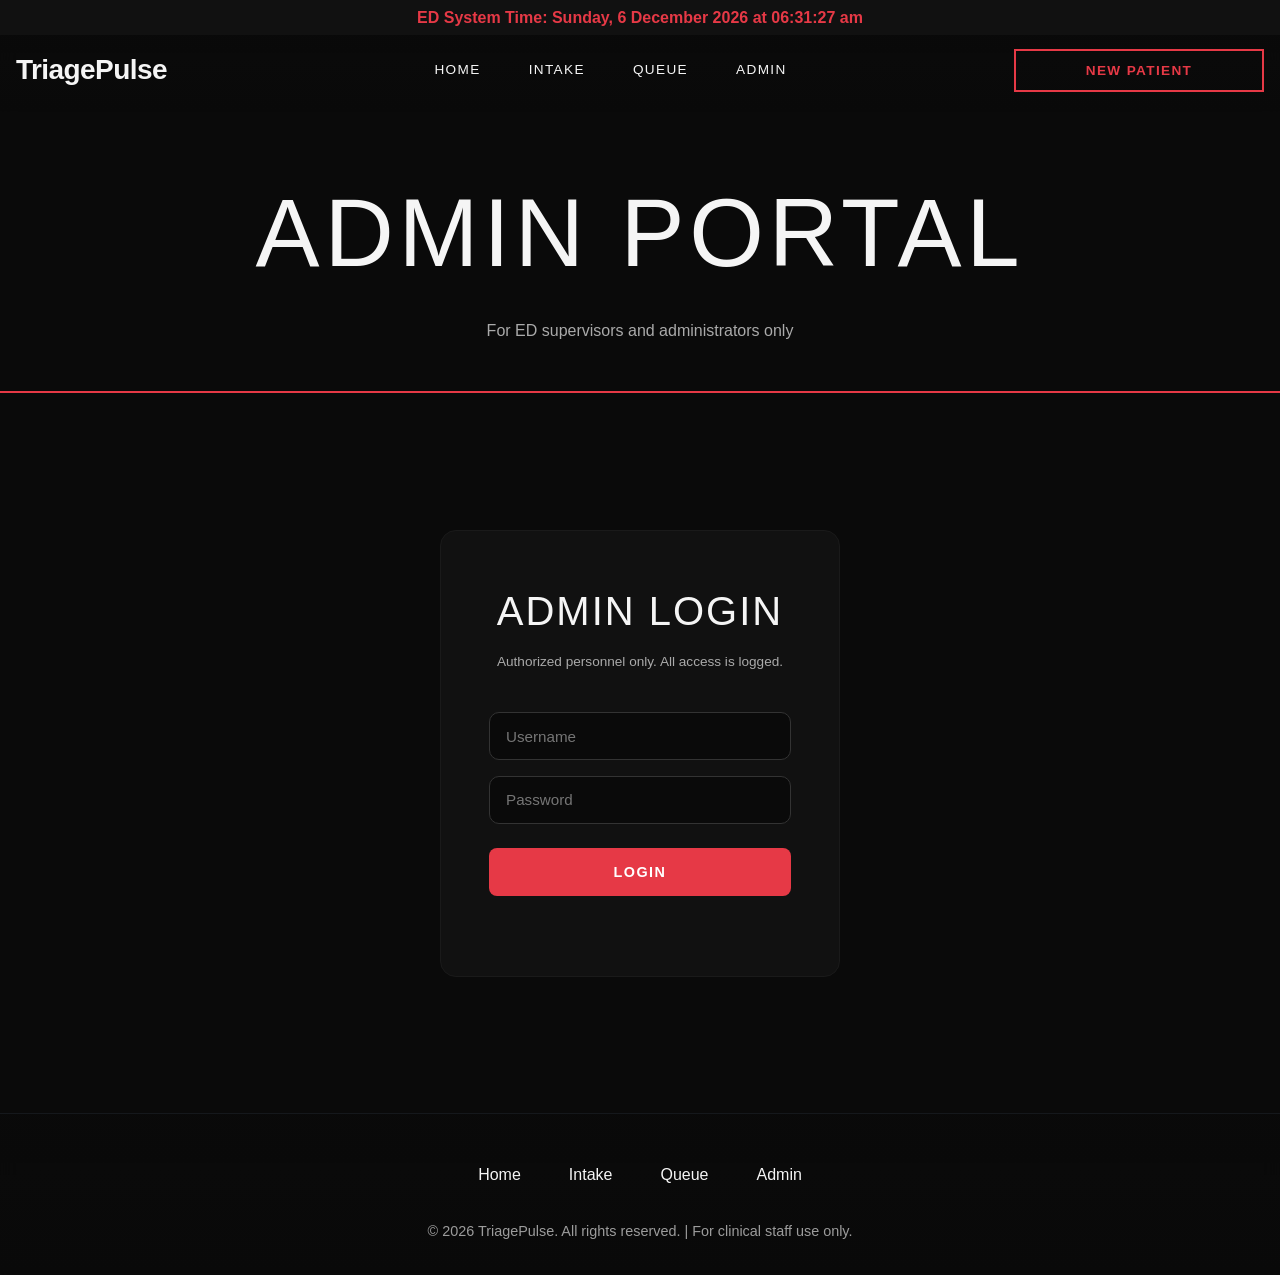
==== admin.html @ f90931eb "Move UI files to root for GitHub Pages" ====
<!DOCTYPE html>
<html>
<head>
  <meta charset="UTF-8">
  <title>TriagePulse - Admin</title>
  <link rel="stylesheet" href="index.css">
  <style>
    .live-clock { color: #E63946; font-size: 1rem; font-weight: bold; text-align: center; padding: 0.3rem 0; background: #111; position: fixed; top: 0; width: 100%; z-index: 1001; }
    .nav { top: 28px !important; }
    .page-header { background: #0a0a0a; padding: 8rem 2rem 3rem 2rem; text-align: center; border-bottom: 2px solid #E63946; margin-top: 28px; }
    .page-header h1 { color: #f5f5f5; margin-bottom: 0.5rem; }
    .page-header p { color: #aaa; }

    /* LOGIN PAGE */
    .login-page { background: #0a0a0a; min-height: 80vh; display: flex; align-items: center; justify-content: center; padding: 3rem 2rem; }
    .login-card { background: #111; border: 1px solid #1a1a1a; border-radius: 16px; padding: 3rem; width: 100%; max-width: 400px; text-align: center; }
    .login-card h2 { color: #f5f5f5; margin-bottom: 0.5rem; font-size: 2.5rem; }
    .login-card p { color: #aaa; font-size: 0.85rem; margin-bottom: 2rem; }
    .login-card input { width: 100%; padding: 0.9rem 1rem; margin: 0.5rem 0; border-radius: 10px; border: 1px solid #333; background: #0a0a0a; color: #f5f5f5; font-size: 0.95rem; transition: all 0.3s ease; }
    .login-card input:focus { outline: none; border-color: #E63946; }
    .login-card .admin-btn { width: 100%; padding: 1rem; background: #E63946; color: #fff; border: none; font-weight: bold; text-transform: uppercase; letter-spacing: 0.1em; cursor: pointer; border-radius: 8px; margin-top: 1rem; font-size: 0.9rem; transition: all 0.3s ease; }
    .login-card .admin-btn:hover { background: #c62d3a; transform: translateY(-2px); }

    /* DASHBOARD */
    .dashboard { display: none; background: #0a0a0a; min-height: 80vh; padding: 3rem 2rem; }
    .dashboard .container { max-width: 1400px; margin: 0 auto; }
    .dashboard-header { display: flex; justify-content: space-between; align-items: center; margin-bottom: 2rem; flex-wrap: wrap; gap: 1rem; }
    .dashboard-header h2 { color: #f5f5f5; font-size: 2rem; }
    .dashboard-actions { display: flex; gap: 1rem; flex-wrap: wrap; }
    .dash-btn { padding: 0.7rem 1.5rem; border: none; cursor: pointer; font-weight: bold; text-transform: uppercase; letter-spacing: 0.1em; font-size: 0.8rem; border-radius: 4px; transition: all 0.3s ease; }
    .dash-btn.refresh { background: #2a9d8f; color: #fff; }
    .dash-btn.logout { background: #333; color: #fff; border: 1px solid #555; }
    .dash-btn:hover { transform: translateY(-2px); }

    /* STATS */
    .stats-grid { display: grid; grid-template-columns: repeat(auto-fit, minmax(150px, 1fr)); gap: 1rem; margin-bottom: 3rem; }

    /* SECTION TITLE */
    .section-title { color: #E63946; font-size: 1.2rem; font-weight: bold; margin: 2.5rem 0 1rem 0; border-bottom: 1px solid #1a1a1a; padding-bottom: 0.5rem; text-transform: uppercase; letter-spacing: 1px; }

    /* CHART */
    .chart-container { display: flex; align-items: flex-end; gap: 3rem; height: 160px; padding: 1rem 2rem; background: #111; border-radius: 12px; margin: 1rem 0; justify-content: center; border: 1px solid #1a1a1a; }
    .chart-bar-wrap { text-align: center; display: flex; flex-direction: column; align-items: center; gap: 0.5rem; }
    .chart-bar { width: 80px; border-radius: 6px 6px 0 0; transition: height 0.8s ease; min-height: 5px; }
    .chart-bar.critical { background: #E63946; }
    .chart-bar.urgent { background: #f4a261; }
    .chart-bar.normal { background: #2a9d8f; }
    .chart-label { color: #aaa; font-size: 0.85rem; }
    .chart-value { color: #fff; font-weight: bold; font-size: 1.1rem; }

    /* ALERTS */
    .alert-item { background: #1a0505; border-left: 4px solid #E63946; padding: 1rem 1.2rem; border-radius: 4px; margin-bottom: 0.5rem; color: #f5f5f5; }
    .alert-item .alert-name { font-weight: bold; color: #E63946; }
    .alert-item .alert-time { color: #aaa; font-size: 0.75rem; margin-top: 0.3rem; }
    .no-alerts { color: #aaa; text-align: center; padding: 2rem; background: #111; border-radius: 8px; border: 1px solid #1a1a1a; }

    /* TABLE */
    .history-table { width: 100%; border-collapse: collapse; font-size: 0.85rem; }
    .history-table th { background: #111; color: #E63946; padding: 0.8rem; text-align: left; border-bottom: 2px solid #1a1a1a; text-transform: uppercase; letter-spacing: 0.5px; }
    .history-table td { padding: 0.7rem 0.8rem; border-bottom: 1px solid #111; color: #f5f5f5; }
    .history-table tr:hover { background: #111; }
    .badge-critical { background: #E63946; color: #fff; padding: 3px 10px; border-radius: 10px; font-size: 0.75rem; font-weight: bold; }
    .badge-urgent { background: #f4a261; color: #fff; padding: 3px 10px; border-radius: 10px; font-size: 0.75rem; font-weight: bold; }
    .badge-normal { background: #2a9d8f; color: #fff; padding: 3px 10px; border-radius: 10px; font-size: 0.75rem; font-weight: bold; }
  </style>
</head>
<body>

<div class="live-clock" id="liveClock">Loading...</div>

<div class="nav">
  <div class="nav-container">
    <div class="logo" onclick="window.location='index.html'">TriagePulse</div>
    <ul class="nav-links">
      <li><a href="index.html" class="nav-link">Home</a></li>
      <li><a href="intake.html" class="nav-link">Intake</a></li>
      <li><a href="queue.html" class="nav-link">Queue</a></li>
      <li><a href="admin.html" class="nav-link">Admin</a></li>
    </ul>
    <button class="intake-btn" onclick="window.location='intake.html'">New Patient</button>
  </div>
</div>

<div class="page-header">
  <h1>Admin Portal</h1>
  <p>For ED supervisors and administrators only</p>
</div>

<!-- LOGIN -->
<div class="login-page" id="loginPage">
  <div class="login-card">
    <h2>Admin Login</h2>
    <p>Authorized personnel only. All access is logged.</p>
    <input type="text" id="adminUser" placeholder="Username">
    <input type="password" id="adminPass" placeholder="Password" onkeydown="if(event.key==='Enter') adminLogin()">
    <button class="admin-btn" onclick="adminLogin()">Login</button>
    <p id="loginError" style="color:#E63946; margin-top:1rem; font-size:0.85rem;"></p>
  </div>
</div>

<!-- DASHBOARD -->
<div class="dashboard" id="dashboard">
  <div class="container">

    <div class="dashboard-header">
      <div>
        <h2>Admin Dashboard</h2>
        <p style="color:#aaa; font-size:0.85rem;">ED Supervisor View — Real-time patient monitoring</p>
      </div>
      <div class="dashboard-actions">
        <button class="dash-btn refresh" onclick="loadDashboard()">Refresh</button>
        <button class="dash-btn logout" onclick="adminLogout()">Logout</button>
      </div>
    </div>

    <!-- STATS CARDS -->
    <div class="stats-grid">
      <div class="stat-card">
        <div class="stat-number" id="totalCount">0</div>
        <div class="stat-label">Total Patients</div>
      </div>
      <div class="stat-card">
        <div class="stat-number" id="criticalCount" style="color:#E63946;">0</div>
        <div class="stat-label">Critical</div>
      </div>
      <div class="stat-card">
        <div class="stat-number" id="urgentCount" style="color:#f4a261;">0</div>
        <div class="stat-label">Urgent</div>
      </div>
      <div class="stat-card">
        <div class="stat-number" id="normalCount" style="color:#2a9d8f;">0</div>
        <div class="stat-label">Normal</div>
      </div>
      <div class="stat-card">
        <div class="stat-number" id="alertCount" style="color:#f4a261;">0</div>
        <div class="stat-label">Active Alerts</div>
      </div>
    </div>

    <!-- CHART -->
    <div class="section-title">Queue Breakdown</div>
    <div class="chart-container">
      <div class="chart-bar-wrap">
        <div class="chart-value" id="chartCriticalVal">0</div>
        <div class="chart-bar critical" id="chartCritical" style="height:5px;"></div>
        <div class="chart-label">Critical</div>
      </div>
      <div class="chart-bar-wrap">
        <div class="chart-value" id="chartUrgentVal">0</div>
        <div class="chart-bar urgent" id="chartUrgent" style="height:5px;"></div>
        <div class="chart-label">Urgent</div>
      </div>
      <div class="chart-bar-wrap">
        <div class="chart-value" id="chartNormalVal">0</div>
        <div class="chart-bar normal" id="chartNormal" style="height:5px;"></div>
        <div class="chart-label">Normal</div>
      </div>
    </div>

    <!-- ALERTS -->
    <div class="section-title">Active Critical Alerts</div>
    <div id="alertsPanel"><p class="no-alerts">No active alerts.</p></div>

    <!-- HISTORY TABLE -->
    <div class="section-title">Patient History</div>
    <div style="overflow-x:auto; background:#111; border-radius:12px; border:1px solid #1a1a1a;">
      <table class="history-table">
        <thead>
          <tr>
            <th>#</th>
            <th>Name</th>
            <th>Age</th>
            <th>Severity</th>
            <th>Status</th>
            <th>Timestamp</th>
          </tr>
        </thead>
        <tbody id="historyBody">
          <tr><td colspan="6" style="text-align:center; color:#aaa; padding:2rem;">Loading...</td></tr>
        </tbody>
      </table>
    </div>

    <!-- QUICK LINKS -->
    <div class="section-title">Quick Actions</div>
    <div style="display:flex; gap:1rem; flex-wrap:wrap;">
      <a href="intake.html" class="btn-primary" style="text-decoration:none;">New Patient Intake</a>
      <a href="queue.html" class="btn-primary" style="text-decoration:none; background:transparent; border:2px solid #E63946; color:#E63946;">View Queue</a>
    </div>

  </div>
</div>

<footer class="footer">
  <div class="footer-content">
    <div class="footer-links">
      <a href="index.html">Home</a>
      <a href="intake.html">Intake</a>
      <a href="queue.html">Queue</a>
      <a href="admin.html">Admin</a>
    </div>
    <div class="footer-copyright">© 2026 TriagePulse. All rights reserved. | For clinical staff use only.</div>
  </div>
</footer>

<script>
  const API_URL = "http://127.0.0.1:8000";

  function updateClock() {
    const now = new Date();
    document.getElementById("liveClock").innerText =
      "ED System Time: " + now.toLocaleString("en-MY", {
        weekday: "long", year: "numeric", month: "long",
        day: "numeric", hour: "2-digit", minute: "2-digit", second: "2-digit"
      });
  }
  setInterval(updateClock, 1000);
  updateClock();

  function adminLogin() {
    let user = document.getElementById("adminUser").value;
    let pass = document.getElementById("adminPass").value;
    if (user === "admin" && pass === "1234") {
      document.getElementById("loginPage").style.display = "none";
      document.getElementById("dashboard").style.display = "block";
      loadDashboard();
    } else {
      document.getElementById("loginError").innerText = "Invalid username or password.";
    }
  }

  function adminLogout() {
    if (!confirm("Are you sure you want to logout?")) return;
    document.getElementById("dashboard").style.display = "none";
    document.getElementById("loginPage").style.display = "flex";
    document.getElementById("adminUser").value = "";
    document.getElementById("adminPass").value = "";
    document.getElementById("loginError").innerText = "";
  }

  async function loadDashboard() {
    await loadStats();
    await loadAlerts();
    await loadHistory();
  }

  async function loadStats() {
    try {
      const res = await fetch(`${API_URL}/queue`);
      const data = await res.json();
      const queue = data.queue;

      const total = queue.length;
      const critical = queue.filter(p => p.severity === "Critical").length;
      const urgent = queue.filter(p => p.severity === "Urgent").length;
      const normal = queue.filter(p => p.severity === "Normal").length;

      document.getElementById("totalCount").innerText = total;
      document.getElementById("criticalCount").innerText = critical;
      document.getElementById("urgentCount").innerText = urgent;
      document.getElementById("normalCount").innerText = normal;

      const max = Math.max(total, 1);
      document.getElementById("chartCritical").style.height = (critical / max * 120 + 5) + "px";
      document.getElementById("chartUrgent").style.height = (urgent / max * 120 + 5) + "px";
      document.getElementById("chartNormal").style.height = (normal / max * 120 + 5) + "px";
      document.getElementById("chartCriticalVal").innerText = critical;
      document.getElementById("chartUrgentVal").innerText = urgent;
      document.getElementById("chartNormalVal").innerText = normal;
    } catch (err) { console.error(err); }
  }

  async function loadAlerts() {
    try {
      const res = await fetch(`${API_URL}/alerts`);
      const data = await res.json();
      const alerts = data.alerts;

      document.getElementById("alertCount").innerText = alerts.length;

      let panel = document.getElementById("alertsPanel");
      if (alerts.length === 0) {
        panel.innerHTML = `<p class="no-alerts">No active alerts.</p>`;
        return;
      }
      panel.innerHTML = "";
      alerts.forEach(a => {
        panel.innerHTML += `
          <div class="alert-item">
            <div class="alert-name">CRITICAL ALERT</div>
            ${a.message}
            <div class="alert-time">${a.timestamp || "Just now"}</div>
          </div>
        `;
      });
    } catch (err) { console.error(err); }
  }

  async function loadHistory() {
    try {
      const res = await fetch(`${API_URL}/queue`);
      const data = await res.json();
      const queue = data.queue;

      let tbody = document.getElementById("historyBody");
      if (queue.length === 0) {
        tbody.innerHTML = `<tr><td colspan="6" style="text-align:center; color:#aaa; padding:2rem;">No patients yet.</td></tr>`;
        return;
      }
      tbody.innerHTML = "";
      queue.forEach((p, i) => {
        let badgeClass = p.severity === "Critical" ? "badge-critical" : p.severity === "Urgent" ? "badge-urgent" : "badge-normal";
        tbody.innerHTML += `
          <tr>
            <td>${i + 1}</td>
            <td>${p.name}</td>
            <td>${p.age}</td>
            <td><span class="${badgeClass}">${p.severity}</span></td>
            <td style="color:#2a9d8f;">${p.status || "Waiting"}</td>
            <td style="color:#aaa; font-size:0.8rem;">${p.timestamp || "-"}</td>
          </tr>
        `;
      });
    } catch (err) { console.error(err); }
  }

  setInterval(() => {
    if (document.getElementById("dashboard").style.display === "block") {
      loadDashboard();
    }
  }, 30000);

  window.onload = function() {
    document.getElementById("loginPage").style.display = "flex";
  };
</script>
</body>
</html>
---- index.css ----
* {
    margin: 0;
    padding: 0;
    box-sizing: border-box;
}

html {
  scroll-behavior: smooth;
}

body {
    font-family: 'Inter', -apple-system, BlinkMacSystemFont, sans-serif;
    background-color: #0a0a0a;
    color: #F5F5F5;
    line-height: 1.6;
    overflow-x: hidden;
}

h1, h2, h3, h4, h5, h6 {
    font-family: 'Bebas Neue', 'Impact', sans-serif;
    font-weight: 400;
    letter-spacing: 0.05em;
    text-transform: uppercase;
}

    
    /* NAVBAR */
    .nav {
    position: fixed;
    top: 0;
    width: 100%;
    background: linear-gradient(180deg, rgba(10, 10, 10, 0.95) 0%, rgba(10, 10, 10, 0.8) 100%);
    backdrop-filter: blur(10px);
    border-bottom: 1px solid var(--border);
    z-index: 1000;
    transition: all 0.3s ease;
}

    .nav-container {
    display: flex;
    justify-content: space-between;
    align-items: center;
    padding: 0.2rem 1rem;
    max-width: 1400px;
    margin: 0 auto;
}

  .logo {
    display: flex;
    align-items: center;
    gap: 0.75rem;
    font-size: 1.75rem;
    font-weight: 700;
    color: #F5F5F5;
    text-decoration: none;
    letter-spacing: -0.02em;
    transition: all 0.3s ease;
    cursor: pointer;
    font-family: -apple-system, BlinkMacSystemFont, 'Segoe UI', Roboto, sans-serif;
  }

.logo:hover{
  transform: scale(1.05);
}

.nav-links li {
    position: relative;
}

li {
    display: list-item;
    unicode-bidi: isolate;
}

    .nav-links {
    display: flex;
    list-style: none;
    gap: 0;
}

.nav-links a {
    color: #F5F5F5;
    text-decoration: none;
    font-weight: 500;
    text-transform: uppercase;
    font-size: 0.85rem;
    letter-spacing: 0.1em;
    padding: 0.75rem 1.5rem;
    display: block;
    transition: all 0.3s ease;
    position: relative;
}

.nav-links a:hover{
  color:#F5F5F5;
  background-color: #E63946;
}

ul {
    display: block;
    list-style-type: disc;
    margin-block-start: 1em;
    margin-block-end: 1em;
    padding-inline-start: 40px;
    unicode-bidi: isolate;
}

.intake-btn {
    background: transparent;
    color: #E63946;
    padding: 0.75rem 2rem;
    text-decoration: none;
    font-weight: 600;
    text-transform: uppercase;
    font-size: 0.85rem;
    letter-spacing: 0.1em;
    border: 2px solid #E63946;
    cursor: pointer;
    transition: all 0.3s ease;
    position: relative;
    overflow: hidden;
    width: 250px;
    text-align: center;
}

.intake-btn:hover{
  background: #E63946;
  color: #f5f5f5;
  transform:translateY(-2px);
}

.main {
  background:
    linear-gradient(rgba(0, 0, 0, 0.3), rgba(0, 0, 0, 0.3)),
    url("background.jpg");
  background-size: cover;        /* show full image */
  background-repeat: no-repeat;    /* prevent repeat */
  background-position: center;     /* center image */
  height: 100vh;                   /* full screen height */
  display: flex;
  align-items: center;
  justify-content: center;
  overflow: hidden;
}

.container {
    max-width: 1400px;
    margin: 0 auto;
    padding: 0 2rem;
}

.main-content {
    position: relative;
    z-index: 2;
}

.main h1 {
    margin-bottom: 1rem;
    line-height: 0.9;
}

h1 {
    font-size: clamp(3rem, 8vw, 6rem);
}
.main h1 span {
    color: #E63946;
}
.main-subtitle {
    font-size: 1.25rem;
    color: #F5F5F5;
    margin-bottom: 2rem;
    text-transform: none;
}
.main-buttons {
    display: flex;
    gap: 1rem;
    margin-top: 2rem;
}
.btn-primary {
    background: #E63946;
    color: #F5F5F5;
    padding: 1rem 2.5rem;
    text-decoration: none;
    font-weight: 600;
    text-transform: uppercase;
    letter-spacing: 0.1em;
    transition: all 0.3s ease;
    border: 2px solid #E63946;
}
.btn-primary:hover{
  background:transparent;
  transform: translateX(5px);
  border: 3px solid #E63946;
}

.intake{
    padding: 6rem 0;
    background: #2C2C2C;
    position: relative;
}
.section-header {
    text-align: center;
    margin-bottom: 4rem;
}
.section-header h2 {
    margin-bottom: 1rem;
}

h2 {
    font-size: clamp(2rem, 5vw, 3.5rem);
}

.fade-in.animate {
    opacity: 1;
    transform: translateY(0);
}
.fade-in {
    opacity: 0;
    transform: translateY(40px);
    transition: all 0.8s ease;
}
@media (max-width: 940px) {
    .form-group {
        grid-template-columns: 1fr;
    }
}
.form-group {
    display: grid;
    grid-template-columns: 1fr 1fr;
    gap: 2rem;
}
.contact-form {
    display: grid;
    gap: 2rem;
    margin-top: 4rem;
    background: linear-gradient(135deg, #0A0A0A 0%, #0F0F0F 100%);
    padding: 3.5rem;
    position: relative;
    height: 100%;
    border-color: #E63946;
}

.form-header h3 {
    color: var(--white);
    font-size: 2.5rem;
    margin-bottom: 0.5rem;
    font-weight: 700;
    letter-spacing: 1px;
    position: relative;
    display: inline-block;
}
 

.contact-form input, .contact-form textarea ,.contact-form select{
    padding: 1rem;
    border: none;
    border-radius: 20px;
    /* font-size: 1rem; */
    font-family: -apple-system, BlinkMacSystemFont, 'Segoe UI', Roboto, sans-serif;
    font-weight: 400;
    background: rgba(255, 255, 255, 0.1);
    color: white;
    transition: all 0.3s ease;
    border: 2px solid rgba(255, 255, 255, 0.2);
    backdrop-filter: blur(10px);
}

.contact-form input:focus{
    outline: none;
    background: rgba(255, 255, 255, 0.2);
    border-color: #64748b;
    box-shadow: 0 0 0 4px rgba(100, 116, 139, 0.2);
    transform: scale(1.02);
}

.contact-form select {
    cursor: pointer;
    /* background-image: url(data:image/svg+xml,%3Csvg xmlns='http://www.w3.org/2000/svg' width='12' height='12' viewBox='0 0 12 12'%3E%3Cpath fill='%23ffffff' d='M6 9L1 4h10z'/%3E%3C/svg%3E); */
    background-repeat: no-repeat;
    background-position: right 1.25rem center;
    padding-right: 3rem;
    -webkit-appearance: none;
    -moz-appearance: none;
    appearance: none;
    grid-template-columns: 1fr;
}

.contact-form select option{
  background: #2C2C2C;
  color: #F5F5F5;
  padding: 0.75rem;
}

.contact-form select optgroup{
  background: #0a0a0a;
  color: #F5F5F5;
  padding: 0.75rem;
}


.form-group input, .form-group textarea{
    width: 100%;
    padding: 1rem 1.25rem;
    background: rgba(255, 255, 255, 0.02);
    border: 1px solid rgba(255, 255, 255, 0.1);
    color: var(--white);
    font-size: 0.95rem;
    font-family: 'Inter', -apple-system, BlinkMacSystemFont, sans-serif;
    transition: all 0.3s cubic-bezier(0.4, 0, 0.2, 1);
}

input[type="range"] {
  width: 100%;
  cursor: pointer;
  accent-color: #ff4d4d;
}


#painValue {
  font-weight: bold;
  color: #ff4d4d;
  text-align: center;
  display: flex;
  align-items: center;
  justify-content: center;
  font-size: 30px;
  transition: all 0.2s ease;
}
    
.pain-labels {
  display: flex;
  justify-content: space-between;
  font-size: 12px;
  opacity: 0.7;
}

.form-submit {
    background: linear-gradient(135deg, #E63946 0%, #FF6B35 100%);
    color: var(--white);
    padding: 1.25rem 3rem;
    border: none;
    text-transform: uppercase;
    font-weight: 600;
    letter-spacing: 0.15em;
    font-size: 0.9rem;
    cursor: pointer;
    transition: all 0.3s cubic-bezier(0.4, 0, 0.2, 1);
    width: 100%;
    position: relative;
    overflow: hidden;
}

.form-submit:hover{
    transform: translateY(-2px);
    box-shadow: 0 15px 40px rgba(230,57,70,0.4);
}

#resultBox {
  display: none;
  margin-top: 2rem;

  padding: 2rem;
  border-radius: 20px;

  background: linear-gradient(135deg, #0A0A0A 0%, #0F0F0F 100%);
  border: 2px solid rgba(255, 255, 255, 0.1);

  backdrop-filter: blur(10px);

  color: #F5F5F5;

  transition: all 0.4s ease;
  transform: translateY(20px);
  opacity: 0;
}

#resultBox.show {
  opacity: 1;
  transform: translateY(0);
}

#resultBox.red {
  border: 2px solid #E63946;
  box-shadow: 0 0 20px rgba(230, 57, 70, 0.3);
}

#resultBox.orange {
  border: 2px solid #FF6B35;
  box-shadow: 0 0 20px rgba(255, 107, 53, 0.3);
}

#resultBox.green {
  border: 2px solid #22c55e;
  box-shadow: 0 0 20px rgba(34, 197, 94, 0.2);
}

#resultBox b {
  font-size: 2rem;
  letter-spacing: 2px;
  text-transform: uppercase;
}

#resultBox {
  font-size: 1rem;
  line-height: 1.8;
}

.queue-grid {
    display: grid;
    grid-template-columns: repeat(auto-fit, minmax(300px, 1fr));
    gap: 2rem;
    margin-top: 3rem;
}

.queue-card.featured {
    border-color: #E63946;
    transform: scale(1.05);
}
.queue-card {
    background: #0A0A0A;
    padding: 2.5rem;
    border: 1px solid #1A1A1A;
    position: relative;
    transition: all 0.3s ease;
     align-items: center;
}

.case-name {
    font-size: 1.5rem;
    margin-bottom: 1rem;
    color: #F5F5F5;
    text-transform: uppercase;
}
.case-number {
    font-size: 3rem;
    font-weight: 700;
    color: #E63946;
    margin-bottom: 0.5rem;
}
.case-features {
    list-style: none;
    margin: 2rem 0;
    
}
.case-features li {
    padding: 0.75rem 0;
    border-bottom: 1px solid #1A1A1A;
    color: var(--light-gray);
}
ul {
    display: block;
    list-style-type: disc;
    margin-block-start: 1em;
    margin-block-end: 1em;
    padding-inline-start: 40px;
    unicode-bidi: isolate;
}
li {
    display: list-item;
    unicode-bidi: isolate;
}

.queue-card:hover{
    transform: translateY(-10px);
    border-color: #FF6B35;
}

.queuelist{
  background-color: #64748b;
/* max-width: 1400px; */
    margin: 0 auto;
    padding: 0 2rem;
    color: #f5f5f5;
}

#allPatients {
  margin-top: 2rem;
  display: none;
  flex-direction: column;
  gap: 1rem;
  width:100%;
  color: #F5F5F5;
  padding: 2rem;
}

/* each patient row */
.patient-bar {
  display: flex;
  align-items: center;
  justify-content: space-between;
  /* padding: 1rem 1.5rem; */
  border-radius: 12px;
  /* background: linear-gradient(135deg, #0A0A0A, #0F0F0F); */
  /* border: 1px solid #1A1A1A; */
  /* transition: all 0.3s ease; */
  /* display: none; */
  /* margin-top: 2rem; */
  padding: 2rem;
  /* border-radius: 20px; */
  background: linear-gradient(135deg, #0A0A0A 0%, #0F0F0F 100%);
  border: 2px solid rgba(255, 255, 255, 0.1);
  backdrop-filter: blur(10px);
  color: #F5F5F5;
  transition: all 0.4s ease;
  /* transform: translateY(20px); */
  /* opacity: 0; */
}

.patient-bar:hover {
  transform: translateX(5px);
  border-color: #E63946;
  color: #F5F5F5;
}

/* left side info */
.patient-info {
  display: flex;
  flex-direction: column;
  gap: 0.3rem;
}

.patient-name {
  font-size: 1.1rem;
  font-weight: bold;
  color: #F5F5F5;
}

.patient-symptom {
  font-size: 0.85rem;
  opacity: 0.7;
}

/* severity badge */
.badge {
  padding: 0.4rem 0.8rem;
  border-radius: 999px;
  font-size: 0.75rem;
  font-weight: bold;
  text-transform: uppercase;
}

/* score bar */
.score-container {
  display: flex;
  align-items: center;
  gap: 1rem;
  min-width: 200px;
  
}

.score-bar {
  flex: 1;
  height: 8px;
  background: #1A1A1A;
  border-radius: 10px;
  overflow: hidden;
}

.score-fill {
  height: 100%;
  background: #E63946;
  transition: width 0.4s ease;
}

/* severity colors */
.critical .badge { background: #E63946; color: white; }
.urgent .badge { background: #FF6B35; color: white; }
.normal .badge { background: #22c55e; color: white; }

#queuelist {
  transition: all 0.3s ease;
}

#allPatients {
  display: flex;
  flex-direction: column;
  gap: 1rem;
  margin-top: 2rem;

  /* align-items: flex-start;   🔥 key fix */
}
#allPatients h2 {
  grid-column: 1 / -1;   /* take full width */
  text-align: center;
  margin-bottom: 0.5rem;
  /* margin-top: 2rem; */
}

#queue{
    margin-bottom: 3rem;
}

.login-section {
  display: flex;
  justify-content: center;
  align-items: center;
  min-height: 60vh;
}

.login-box {
  background: #0A0A0A;
  padding: 3rem;
  border-radius: 16px;
  border: 1px solid #1A1A1A;
  width: 320px;
  text-align: center;
}

.login-box input {
  width: 100%;
  padding: 0.8rem;
  margin: 0.5rem 0;
  border-radius: 10px;
  border: 1px solid #333;
  background: #111;
  color: #F5F5F5;
}

.login-box input:focus {
  outline: none;
  border-color: #E63946;
}

.stat-card {
  background: #0A0A0A;
  border: 1px solid #1A1A1A;
  padding: 2rem;
  border-radius: 16px;
  text-align: center;
  transition: all 0.3s ease;
}

.stat-card:hover {
  transform: translateY(-5px);
  border-color: #E63946;
}

.stat-number {
  font-size: 2.5rem;
  font-weight: bold;
  color: #E63946;
}

.stat-label {
  font-size: 0.9rem;
  color: #F5F5F5;
  opacity: 0.8;
  margin-top: 0.5rem;
  text-transform: uppercase;
  letter-spacing: 1px;
}
.footer {
    background: linear-gradient(180deg, rgba(10, 10, 10, 0.95) 0%, rgba(10, 10, 10, 0.8) 100%);
    backdrop-filter: blur(10px);
    color: white;
    padding: 3rem 5% 2rem;
    text-align: center;
    border-top: 1px solid rgba(71, 85, 105, 0.2);
}

@media (max-width: 940px) {
    .footer-content {
        flex-direction: column;
        text-align: center;
        gap: 1.5rem;
    }
}

.footer-links {
    display: flex;
    justify-content: center;
    gap: 3rem;
    margin-bottom: 2rem;
}



@media (max-width: 940px) {
    .footer-links {
        flex-direction: column;
        gap: 1rem;
    }
}

.footer-links a {
    color: #F5F5F5;
    text-decoration: none;
    font-weight: 400;
    transition: color 0.3s ease;
}
.footer-links :hover {
    color: #FF6B35;
    transition: color 0.3s ease;
}

.footer-copyright {
    color: rgba(255, 255, 255, 0.6);
    font-size: 0.9rem;
}
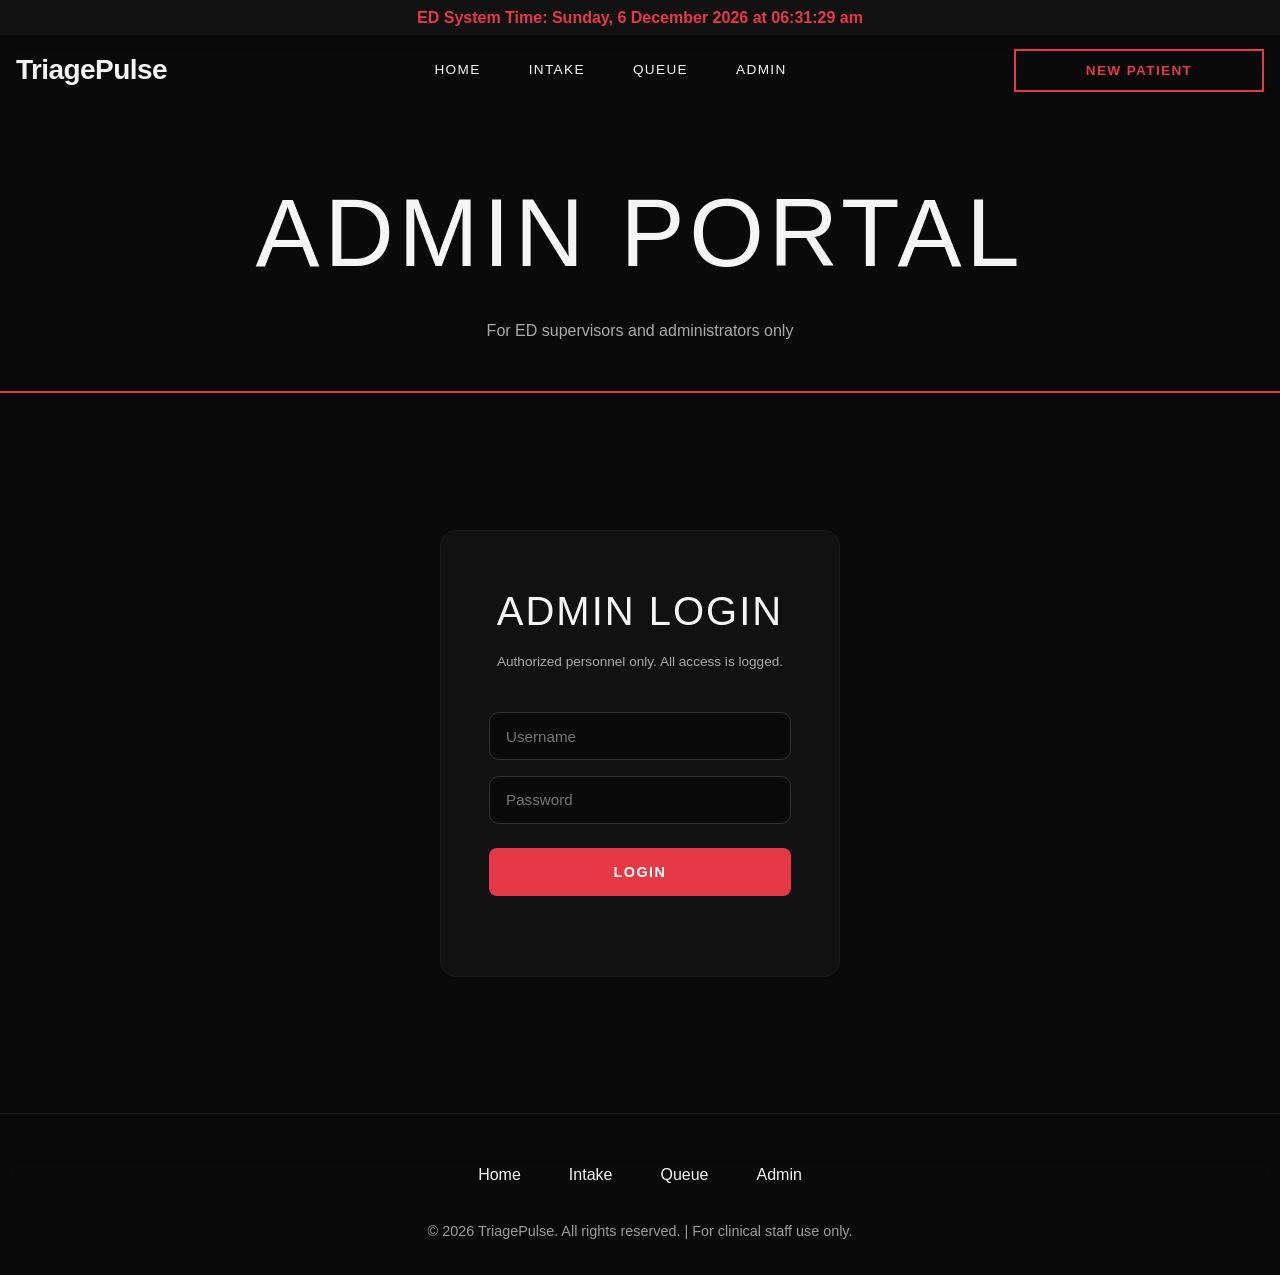
==== commit 5fc525a1: "Fix admin API URL to Cloud Run" ====
--- a/admin.html
+++ b/admin.html
@@ -204,7 +204,7 @@
 </footer>
 
 <script>
-  const API_URL = "http://127.0.0.1:8000";
+  const API_URL = "https://triagepulse-backend-472704188167.asia-southeast1.run.app";
 
   function updateClock() {
     const now = new Date();
